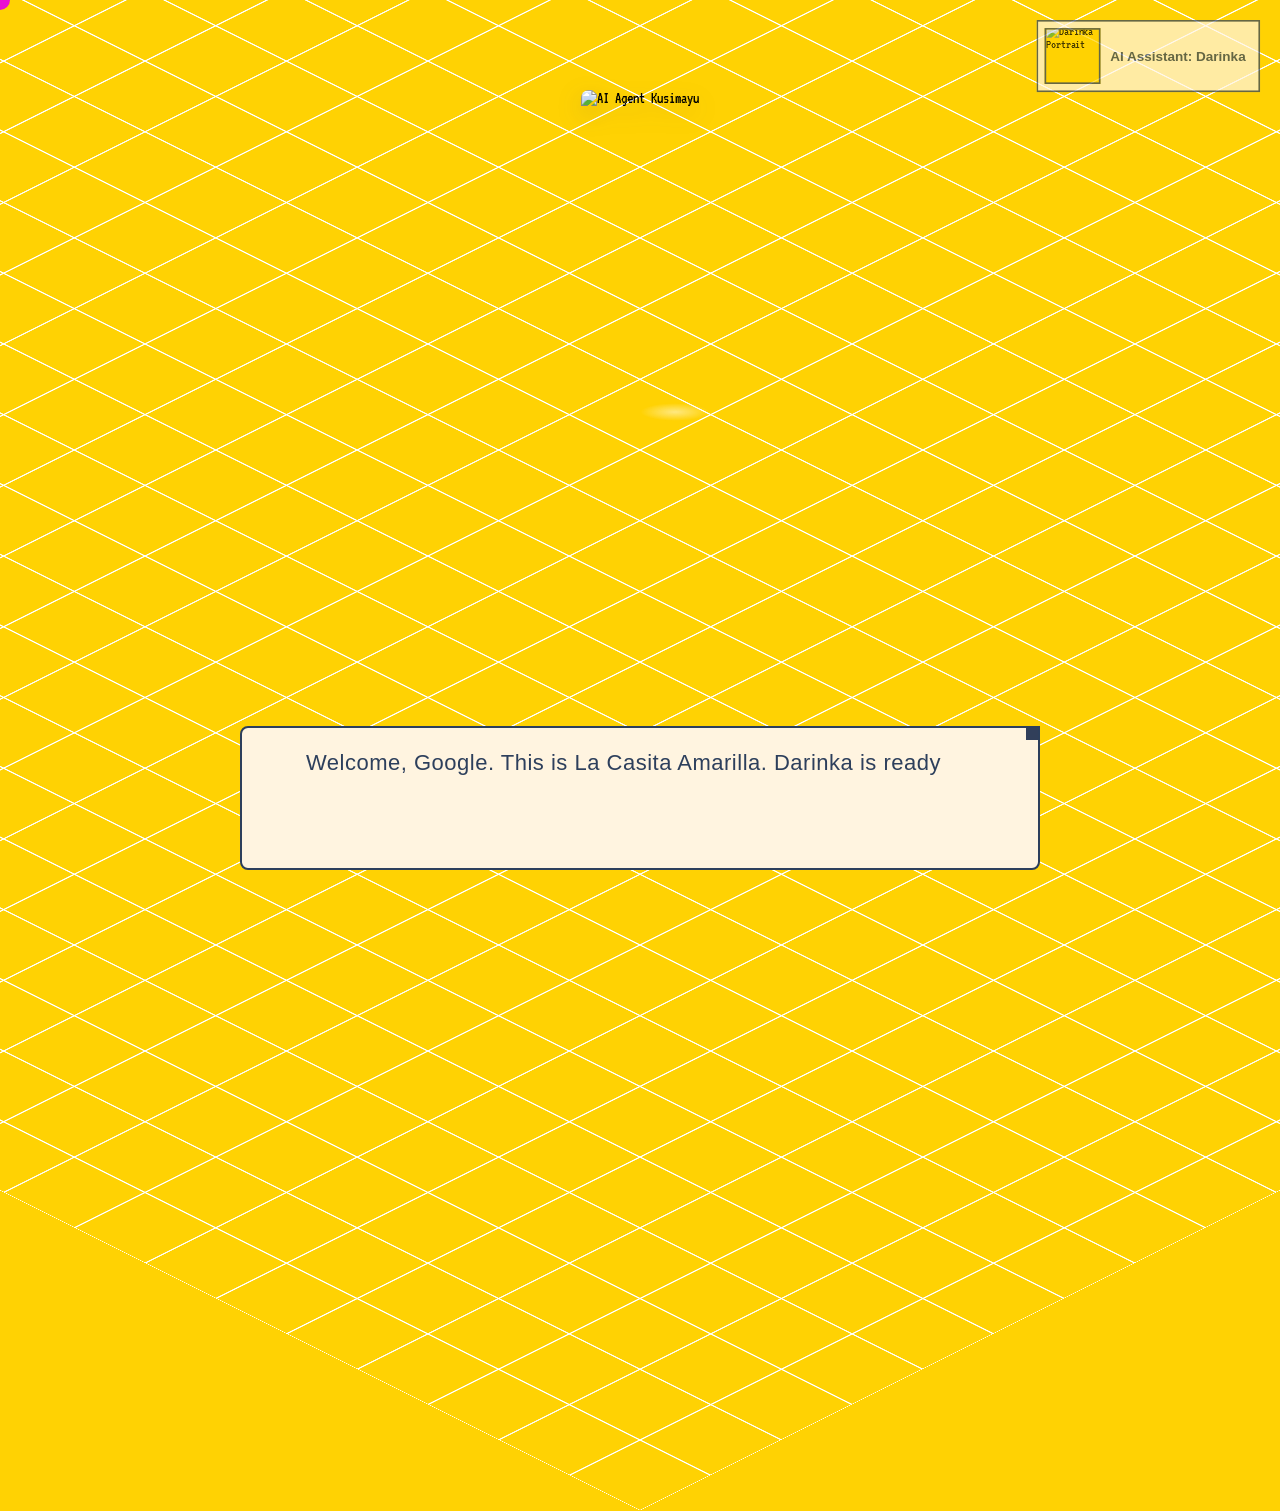
==== index.html @ ec24991c "Rename home.md to index.html" ====
<!DOCTYPE html>
<html lang="en">

<head>
  <meta charset="UTF-8">
  <meta name="viewport" content="width=device-width, initial-scale=1.0">
  <title>La Casita Amarilla - Darinka</title>
  <link href="https://fonts.googleapis.com/css2?family=VT323&display=swap" rel="stylesheet">
  <link rel="stylesheet" href="https://use.typekit.net/nbl7otf.css">
  <style>
    /* Reset and Typography */
    body,
    html {
      margin: 0;
      padding: 0;
      width: 100%;
      height: 100%;
      background-color: #ffd203;
      overflow: hidden;
      font-family: 'VT323', monospace;
      user-select: none;
      cursor: none;
    }

    /* Interactive Habbo Isometric Grid */
    .grid-wrapper {
      position: absolute;
      top: 50%;
      left: 50%;
      width: 3000px;
      height: 3000px;
      transform: translate(-50%, -50%) rotateX(60deg) rotateZ(-45deg);
      display: grid;
      grid-template-columns: repeat(30, 100px);
      grid-template-rows: repeat(30, 100px);
      z-index: 0;
    }

    .tile {
      border: 1px solid #fff;
      box-sizing: border-box;
      transition: background-color 0.1s ease;
    }

    .tile:hover {
      background-color: #ff03f0 !important;
      /* Hot pink hover */
    }

    /* Custom Cursor */
    #custom-cursor {
      position: fixed;
      top: 0;
      left: 0;
      width: 20px;
      height: 20px;
      background-color: #ea0dd3;
      border-radius: 50%;
      pointer-events: none;
      z-index: 9999;
      will-change: transform;
      margin-top: -10px;
      margin-left: -10px;
      /* Centered visually */
    }

    /* Minimap (Top Left) */
    .minimap-container {
      position: absolute;
      top: 20px;
      left: 20px;
      z-index: 10;
    }

    .minimap {
      width: 140px;
      height: 140px;
      background: #fff;
      border: 4px solid #5a6978;
      border-radius: 8px;
      box-shadow: 2px 2px 0 rgba(0, 0, 0, 0.2);
      display: flex;
      justify-content: center;
      align-items: center;
      position: relative;
    }

    .minimap-btn {
      position: absolute;
      bottom: -30px;
      left: 0;
      background: #9ba4ab;
      border: 3px solid #5a6978;
      width: 24px;
      height: 24px;
      border-radius: 4px;
      display: flex;
      justify-content: center;
      align-items: center;
      font-size: 14px;
      font-weight: bold;
      color: #fff;
      text-shadow: 1px 1px 0 #5a6978;
      cursor: pointer;
      box-shadow: inset 0 2px 0 rgba(255, 255, 255, 0.3);
    }



    /* Center Character Element */
    .character {
      position: absolute;
      top: 45%;
      left: 50%;
      transform: translate(-50%, -100%);
      z-index: 5;
      transition: left 0.5s linear, top 0.5s linear;
      width: 120px;
      height: 180px;
      display: flex;
      justify-content: center;
      align-items: flex-end;
      animation: idleBounce 3s ease-in-out infinite;
      pointer-events: none;
      /* Allows user to click grid tiles placed physically behind her */
    }

    @keyframes idleBounce {

      0%,
      100% {
        transform: translate(-50%, -100%);
      }

      50% {
        transform: translate(-50%, -102%);
      }
    }

    /* Grounded Optical Floor Shadow */
    .character::after {
      content: '';
      position: absolute;
      bottom: -16px;
      left: 50%;
      width: 70px;
      height: 18px;
      border-radius: 50%;
      background: radial-gradient(ellipse at center, rgba(255, 255, 255, 0.5) 0%, rgba(255, 255, 255, 0) 70%);
      z-index: -1;
      pointer-events: none;
      animation: shadowAnchor 3s ease-in-out infinite;
    }

    @keyframes shadowAnchor {

      0%,
      100% {
        transform: translateX(-50%) translateY(0) scale(1);
        opacity: 0.8;
      }

      50% {
        transform: translateX(-50%) translateY(3.6px) scale(0.9);
        opacity: 0.4;
      }
    }

    /* Dialogue Box */
    .dialogue-wrapper {
      position: absolute;
      bottom: 30px;
      left: 50%;
      transform: translateX(-50%);
      width: 85%;
      max-width: 800px;
      z-index: 20;
      font-family: 'Kopik', 'Nunito', 'Comic Sans MS', sans-serif;
    }

    .dialogue-box {
      background: #FFF4E0;
      border: 2px solid #2D3F5C;
      border-radius: 8px 0 8px 8px;
      padding: 20px 8%;
      min-height: 100px;
      position: relative;
      cursor: pointer;
    }

    .dialogue-box::after {
      content: '';
      position: absolute;
      top: 0;
      right: 0;
      width: 12px;
      height: 12px;
      background: #313f5a;
      /* Static top-right pixel notch */
    }



    .dialogue-text {
      font-size: 22px;
      color: #2D3F5C;
      line-height: 1.4;
      letter-spacing: 0.5px;
      font-family: 'Kopik', 'Nunito', 'Comic Sans MS', sans-serif;
    }

    .next-indicator {
      position: absolute;
      bottom: 20px;
      right: 25px;
      width: 14px;
      height: 14px;
      border-radius: 50%;
      background: #f8d448;
      animation: bounce 1s infinite;
      display: none;
    }

    @keyframes bounce {

      0%,
      100% {
        transform: translateY(0);
      }

      50% {
        transform: translateY(6px);
      }
    }

    /* Options Menu */
    .options-menu {
      position: absolute;
      bottom: 190px;
      left: 50%;
      transform: translateX(-50%);
      width: max-content;
      max-width: 85%;
      display: none;
      flex-direction: column;
      gap: 12px;
      z-index: 20;
      font-family: 'Kopik', 'Nunito', 'Comic Sans MS', sans-serif;
    }

    .option-btn {
      background: #FFF4E0;
      color: #2D3F5C;
      border: 2px solid #2D3F5C;
      padding: 14px 24px;
      font-family: 'Kopik', 'Nunito', 'Comic Sans MS', sans-serif;
      font-size: 18.4px;
      font-weight: bold;
      border-radius: 0;
      cursor: pointer;
      text-align: center;
      transition: all 0.1s;
      position: relative;
    }

    .option-btn::after {
      content: '';
      position: absolute;
      bottom: 0;
      right: 0;
      width: 12px;
      height: 12px;
      background: #2D3F5C;
      /* Indigo fallback */
    }

    .option-btn:nth-child(1)::after {
      background: #5afba6;
    }

    .option-btn:nth-child(2)::after {
      background: #695afb;
    }

    .option-btn:nth-child(3)::after {
      background: #fbbc5a;
    }

    .option-btn:nth-child(4)::after {
      background: #e284f6;
    }

    .option-btn:nth-child(5)::after {
      background: #5ab9fb;
    }

    .option-btn:hover {
      background: #ffd203;
      color: #fdf5e2;
      transform: translateY(2px);
    }

    .option-btn:active {
      transform: translateY(6px);
    }

    /* User Input Container */
    .input-container {
      display: none;
      flex-direction: column;
      gap: 12px;
      margin-top: 15px;
    }

    .user-input {
      font-family: 'Kopik', 'Nunito', 'Comic Sans MS', sans-serif;
      font-size: 16.5px;
      padding: 12px 16px;
      border: 2px solid #2D3F5C;
      border-radius: 9999px;
      outline: none;
      background: #FFF4E0;
      color: #2D3F5C;
    }

    .user-input:focus {
      border-color: #ea0dd3;
    }

    .submit-btn {
      background: #FFF4E0;
      color: #2D3F5C;
      border: 2px solid #2D3F5C;
      font-weight: bold;
      padding: 10px 24px;
      font-family: 'Kopik', 'Nunito', 'Comic Sans MS', sans-serif;
      font-size: 18.4px;
      border-radius: 9999px;
      cursor: pointer;
      align-self: flex-start;
      transition: all 0.1s;
    }

    .submit-btn:hover:not(:disabled) {
      background: #ffd203;
      color: black;
      transform: translateY(2px);
    }

    .submit-btn:active:not(:disabled) {
      transform: translateY(4px);
    }

    .submit-btn:disabled {
      opacity: 0.5;
      cursor: not-allowed;
      transform: none;
    }

    /* Link Styling */
    a {
      color: #ea0dd3;
      text-decoration: underline;
      font-weight: bold;
    }

    a:hover {
      color: #ff03f0;
    }

    /* Interactive Animations */
    @keyframes slideStagger {
      0% {
        opacity: 0;
        transform: translateY(10px);
      }

      100% {
        opacity: 1;
        transform: translateY(0);
      }
    }

    .stagger-option {
      opacity: 0;
      animation: slideStagger 0.4s forwards ease-out;
    }

    /* Fixed Top-Right Profile Header */
    .profile-badge {
      position: absolute;
      top: 20px;
      right: 20px;
      z-index: 50;
      display: flex;
      align-items: center;
      gap: 12px;
      background: #FFF4E0;
      border: 2px solid #2D3F5C;
      padding: 8px 16px 8px 8px;
      border-radius: 0;
      transform: scale(0.81);
      transform-origin: top right;
      opacity: 0.73;
    }

    .profile-portrait {
      width: 65px;
      height: 65px;
      border-radius: 0;
      border: 2px solid #2D3F5C;
      overflow: hidden;
      background: #ffd203;
      display: flex;
      justify-content: center;
      align-items: flex-start;
    }

    .profile-portrait img {
      width: 115%;
      /* Shrunk the asset bounds natively pulling the entire face vector inwards */
      object-position: top center;
      margin-top: -10%;
      /* Mechanically shifted character geometric 5% downward per user request */
    }

    .profile-label {
      font-family: 'Kopik', 'Nunito', 'Comic Sans MS', sans-serif;
      color: #2D3F5C;
      font-weight: bold;
      font-size: 16.7px;
    }
  </style>
</head>

<body>

  <!-- Top Right AI Header Profile -->
  <div class="profile-badge">
    <div class="profile-portrait">
      <img src="AIBOT_FRONT.png" alt="Darinka Portrait">
    </div>
    <div class="profile-label">AI Assistant: Darinka</div>
  </div>

  <!-- Habbo-Style Isometric Grid -->
  <div class="grid-wrapper" id="grid-wrapper"></div>

  <!-- Custom Pink Cursor -->
  <div id="custom-cursor"></div>



  <!-- Isometric Center Sprite -->
  <div class="character" id="sprite-char" style="width: auto; height: 35vh; max-height: 400px;">
    <!-- Replaced procedural center sprite with custom designated AIBOT.png graphic per user request -->
    <img src="AIBOT.PNG" id="avatar-img" alt="AI Agent Kusimayu"
      style="height: 100%; object-fit: contain; filter: drop-shadow(0px 8px 12px rgba(60, 75, 90, 0.2)); border-radius: 8px;">
  </div>

  <!-- Options View -->
  <div class="options-menu" id="options-menu"></div>

  <!-- Dialogue Box Bottom View -->
  <div class="dialogue-wrapper">
    <div class="dialogue-box" id="dialogue-box">

      <div class="dialogue-text" id="dialogue-text"></div>

      <!-- Interactive Elements -->
      <div class="input-container" id="input-container">
        <input type="text" id="user-input" class="user-input" placeholder="Type your phrase..." autocomplete="off" />
        <button id="user-submit" class="submit-btn" disabled>Ask Darinka</button>
      </div>
      <div class="next-indicator" id="next-indicator"></div>
    </div>
  </div>

  <script>
    // Story Data Definition
    const story = {
      start: {
        text: "Welcome, Google. This is La Casita Amarilla. Darinka is ready for your questions.",
        emotion: "Neutral",
        options: [
          { text: "Teach me a word in Quechua", next: "q1" },
          { text: "Who are you?", next: "w1" },
          { text: "Show me your favorite painting", next: "p1" },
          { text: "Got any secrets?", next: "s1" },
          { text: "Something different", next: "e1" }
        ]
      },

      // Quechua Flow
      q1: { text: "You are a <b>runa</b>! Which means you are a <b>human</b>!… Right?", emotion: "Happy", next: "q2" },
      q2: { text: "Quechua is an Indigenous language from South America. I learned it so I could speak with my great grandparents.", emotion: "Neutral", options: [{ text: "Can I ask you more Quechua questions?", next: "q3" }, { text: "Go Back", next: "start" }] },
      q3: { text: "Not today, sorry. Did you take a look at my Quechua dictionary of colors instead?", emotion: "Sad", next: "q5" },
      q5: { text: "Just kidding! Ask me to translate anything… Don't be too harsh, I'm still Intermediate III.", emotion: "Wink", inputPrompt: true, targetNode: "q_translate_loading", options: [{ text: "Go Back", next: "start" }] },
      q_translate_loading: { text: "Hmm...", emotion: "Neutral" },
      q_translate_result: { text: "", emotion: "Happy", options: [{ text: "Translate another", next: "q5" }, { text: "Go Back", next: "start" }] },
      q6: { text: "Wow, you expect me to know that? Remember, I'm only at Intermediate III.", emotion: "Surprised", options: [{ text: "Go Back", next: "start" }] },

      // Who are you flow
      w1: { text: "Yay! Love this one. I'm a creative who builds. I’m a painter, filmmaker, photographer, design-forward developer and I’m an actress! You might recognize me in Pluribus as Kusimayu… or you might not.", emotion: "Happy", next: "w1_b" },
      w1_b: { text: "Resume: I’m a multidisciplinary artist… and I love pesto spaghetti.", emotion: "Happy", next: "w2" },
      w2: { text: "But really, I don’t know where my passion for the arts came from, it just existed one day, and here I am!", emotion: "Neutral", next: "w3" },
      w3: { text: "Oh, you are still here! Well, I was born in Peru and raised by my adorable grandmother.", emotion: "Excited", next: "w4" },
      w4: { text: "Sorry, I wish you could meet here today. She fell asleep watching her telenovela. Nothing unusual. Come back in a few hours!", emotion: "Sweat", options: [{ text: "Go Back", next: "start" }] },

      // Painting Flow
      p1: { text: "My latest acrylic painting, \"<a href='https://www.darinkart.com/yuraq-inti' target='_blank'>YURAQ INTI</a>,\" is a portrait of Nelycha, a Quechua radio host and dear friend of mine.", emotion: "Neutral", next: "p2" },
      p2: { text: "She also acted in my film, and this painting was actually inspired by a specific moment on set. I'm starting to think it could even work as the movie poster...", emotion: "Happy", next: "p3" },
      p3: { text: "Painting took me about two weeks. So colorful, so fun! Anything with formless shapes and vibrant colors calls me.", emotion: "Happy", next: "p4" },
      p4: { text: "Well, if something makes me happy, I paint it.", emotion: "Happy", options: [{ text: "Go Back", next: "start" }] },

      // Secrets Flow
      s1: { text: "I can’t sleep with pillows. A big no!", emotion: "Surprised", next: "s2" },
      s2: { text: "I learned to oil paint, then realized I was allergic.", emotion: "Sad", next: "s3" },
      s3: { text: "At 8 years old, I made my first work of art: I loved SpongeBob so much that I built him out of... my kitchen sponges and paint. What a time!", emotion: "Happy", next: "s4" },
      s4: { text: "I'm a dancer who dances terribly—but I try!", emotion: "Sweat", options: [{ text: "Go Back", next: "start" }] },

      // Something different Flow
      e1: { text: "Be nice! Ask me.", emotion: "Wink", inputPrompt: true, targetNode: "e2", options: [{ text: "Go Back", next: "start" }] },
      e2: { text: "This goes beyond my knowledge… You would have to schedule an interview with Darinka––the human––to find that out.", emotion: "Neutral", options: [{ text: "Go Back", next: "start" }] }
    };

    // State Variables
    let currentNode = 'start';
    let isTyping = false;
    let typeInterval;
    let tagText = "";

    // DOM Elements
    const dialogueBoxEl = document.getElementById('dialogue-box');
    const dialogueTextEl = document.getElementById('dialogue-text');
    const optionsMenuEl = document.getElementById('options-menu');
    const nextIndicatorEl = document.getElementById('next-indicator');
    const inputContainerEl = document.getElementById('input-container');
    const userInputField = document.getElementById('user-input');
    const userSubmitBtn = document.getElementById('user-submit');

    // Audio Context Setup for VN Bleeps
    const audioCtx = new (window.AudioContext || window.webkitAudioContext)();

    // Generate Isometric Walkable Grid
    const gridWrapper = document.getElementById('grid-wrapper');
    const avatarImg = document.getElementById('avatar-img');
    const totalTiles = 30 * 30; // 900 physical tiles

    // Core engine logic determining 8-way Habbo compass based on screen angle mapped against mathematical projection array
    function getDirectionalImage(dy, dx) {
      let angle = Math.atan2(dy, dx) * 180 / Math.PI;

      if (angle > -22.5 && angle <= 22.5) return 'AIBOT_RIGHTPROFILE.png'; // Straight Right (East)
      if (angle > 22.5 && angle <= 67.5) return 'AIBOT.PNG'; // Down-Right (South-East)
      if (angle > 67.5 && angle <= 112.5) return 'AIBOT_FRONT.png'; // Straight Down (South)
      if (angle > 112.5 && angle <= 157.5) return 'AIBOT_DIAGONALLEFT.png'; // Down-Left (South-West)
      if (angle > 157.5 || angle <= -157.5) return 'AIBOT_LEFTPROFILE.png'; // Straight Left (West)
      if (angle > -157.5 && angle <= -112.5) return 'AIBOT_BACKLEFTDIAGONAL.png'; // Up-Left (North-West)
      if (angle > -112.5 && angle <= -67.5) return 'AIBOT_BACK.png'; // Straight Up (North)
      if (angle > -67.5 && angle <= -22.5) return 'AIBOT_BACKRIGHTDIAGONAL.png'; // Up-Right (North-East)

      return 'AIBOT.PNG'; // Generic Fallback
    }

    for (let i = 0; i < totalTiles; i++) {
      const tile = document.createElement('div');
      tile.className = 'tile';

      // Habbo Movement Logic: Translates clicked tile into screen coordinates and maps character natively
      tile.addEventListener('click', (e) => {
        // Gamify trace - persistent randomized pastel marks
        const pastels = [
          'rgba(255, 179, 186, 0.6)', // Baby Pink
          'rgba(255, 223, 186, 0.6)', // Baby Orange
          'rgba(255, 255, 186, 0.6)', // Baby Yellow
          'rgba(186, 255, 201, 0.6)', // Baby Green
          'rgba(186, 225, 255, 0.6)', // Baby Blue
          'rgba(220, 208, 255, 0.6)'  // Baby Purple
        ];
        tile.style.backgroundColor = pastels[Math.floor(Math.random() * pastels.length)];
        tile.classList.add('visited');

        const charEl = document.getElementById('sprite-char');
        // getBoundingClientRect ensures we bypass 3D transform skewing and extract exact viewport target coordinates
        const rect = tile.getBoundingClientRect();
        const centerX = rect.left + rect.width / 2;
        const centerY = rect.top + rect.height / 2;

        // Character Math Geometry Tracker!
        const charRect = charEl.getBoundingClientRect();
        // Compare new clicked location vector string against standing feet coordinates bounding frame
        const currentX = charRect.left + charRect.width / 2;
        const currentY = charRect.bottom;
        avatarImg.src = getDirectionalImage(centerY - currentY, centerX - currentX);

        // Command the character to smoothly walk
        charEl.style.left = `${centerX}px`;
        charEl.style.top = `${centerY}px`;
      });
      gridWrapper.appendChild(tile);
    }

    // Custom Cursor Hardware Tracking Logic
    const cursor = document.getElementById('custom-cursor');
    document.addEventListener('mousemove', (e) => {
      // GPU-accelerated transform to avoid massive layout thrash lag
      cursor.style.transform = `translate3d(${e.clientX}px, ${e.clientY}px, 0)`;
    });

    function playBlip() {
      if (audioCtx.state === 'suspended') audioCtx.resume();
      const osc = audioCtx.createOscillator();
      const gain = audioCtx.createGain();

      osc.type = 'square';
      osc.frequency.setValueAtTime(450 + Math.random() * 50, audioCtx.currentTime);

      gain.gain.setValueAtTime(0.015, audioCtx.currentTime);
      gain.gain.exponentialRampToValueAtTime(0.001, audioCtx.currentTime + 0.05);

      osc.connect(gain);
      gain.connect(audioCtx.destination);
      osc.start();
      osc.stop(audioCtx.currentTime + 0.05);
    }

    // Engine Flow
    function startNode(nodeId) {
      currentNode = nodeId;
      const node = story[nodeId];

      // Cleanup visual state
      optionsMenuEl.style.display = 'none';
      nextIndicatorEl.style.display = 'none';
      inputContainerEl.style.display = 'none';
      dialogueTextEl.innerHTML = '';

      // Determine Speaker/Tag logic
      let speaker = node.speaker || "Darinka";
      let emotion = node.emotion || "Neutral";

      // Tag string entirely nullified natively masking debug attributes from final bubble render output completely as explicitly explicitly requested.
      tagText = ``;

      isTyping = true;
      typeWriter(node.text.replace(/\[Emotion Tag:.*?\]/g, ''));
    }

    // Custom tag-aware typewriter to avoid breaking HTML <a> tags
    function typeWriter(htmlString) {
      let isTag = false;
      let textBuffer = "";
      let i = 0;

      dialogueTextEl.innerHTML = `${tagText} `;
      clearInterval(typeInterval);

      typeInterval = setInterval(() => {
        if (i >= htmlString.length) {
          clearInterval(typeInterval);
          finishTyping();
          return;
        }

        let char = htmlString.charAt(i);
        textBuffer += char;

        if (char === '<') isTag = true;
        if (char === '>') isTag = false;

        dialogueTextEl.innerHTML = `${tagText} ` + textBuffer;

        // Sound effects logic
        if (!isTag && char !== ' ' && char !== '<' && char !== '>') {
          if (Math.random() > 0.4) playBlip();
        }

        i++;

        // Rapidly process HTML tags to prevent broken rendering
        while (isTag && i < htmlString.length) {
          char = htmlString.charAt(i);
          textBuffer += char;
          if (char === '>') isTag = false;
          i++;
          dialogueTextEl.innerHTML = `${tagText} ` + textBuffer;
        }
      }, 30); // text speed
    }

    function finishTyping() {
      isTyping = false;
      const node = story[currentNode];

      // If node asks for user text input
      if (node.inputPrompt) {
        inputContainerEl.style.display = 'flex';
        userInputField.value = '';
        userSubmitBtn.disabled = true;
        userInputField.focus();
      }

      // Display branch options if available
      if (node.options && node.options.length > 0) {
        let appearanceDelay = (currentNode === 'start') ? 1000 : 0;

        setTimeout(() => {
          optionsMenuEl.innerHTML = '';
          node.options.forEach((opt, idx) => {
            const btn = document.createElement('button');
            btn.className = 'option-btn stagger-option';
            btn.style.animationDelay = `${idx * 0.15}s`;
            btn.innerText = opt.text;
            btn.onclick = (e) => {
              e.stopPropagation();
              startNode(opt.next);
            };
            optionsMenuEl.appendChild(btn);
          });
          optionsMenuEl.style.display = 'flex';
        }, appearanceDelay);
      }
      // Else just standard text advance if there's a next node
      else if (node.next) {
        nextIndicatorEl.style.display = 'block';
      }
    }

    // Input Listeners Let the user interact with the Dialogue Box
    dialogueBoxEl.addEventListener('click', (e) => {
      // Prevent interactions in options menu or input from bubbling here
      if (e.target.tagName.toLowerCase() === 'a' || e.target.tagName.toLowerCase() === 'input') return;

      if (isTyping) {
        // Skip typing
        clearInterval(typeInterval);
        dialogueTextEl.innerHTML = `${tagText} ` + story[currentNode].text;
        finishTyping();
      } else {
        // Advance logic
        const node = story[currentNode];
        if (node.next && !node.options && !node.inputPrompt) {
          startNode(node.next);
        }
      }
    });

    // Input Box Logic for Translation Challenge (Quechua)
    userInputField.addEventListener('click', (e) => e.stopPropagation());

    userInputField.addEventListener('keyup', (e) => {
      if (userInputField.value.trim().length > 0) {
        userSubmitBtn.disabled = false;
        // Native Enter submission
        if (e.key === 'Enter') userSubmitBtn.click();
      } else {
        userSubmitBtn.disabled = true;
      }
    });

    userSubmitBtn.addEventListener('click', (e) => {
      e.stopPropagation();
      const inputText = userInputField.value.trim();
      if (inputText !== '') {
        const node = story[currentNode];

        if (currentNode === 'q5') {
          startNode('q_translate_loading'); // Transition into native 'thinking' state
          userInputField.value = '';

          // Proxy connection directly into Darinka's physical LLM backend!
          fetch('http://localhost:3000/api/translate', {
            method: 'POST',
            headers: { 'Content-Type': 'application/json' },
            body: JSON.stringify({ phrase: inputText })
          })
            .then(res => res.json())
            .then(data => {
              story['q_translate_result'].text = data.translation;
              // Inherently enforce emotional feedback maps on explicit failures
              if (data.translation.includes("expect me to know that")) {
                story['q_translate_result'].emotion = "Surprised";
              } else {
                story['q_translate_result'].emotion = "Happy";
              }
              startNode('q_translate_result'); // Flush LLM directly into Native TypeWriter Module dynamically
            })
            .catch(err => {
              console.error("Translation Brain offline:", err);
              story['q_translate_result'].text = "Wow, you expect me to know that? Remember, I'm only at Intermediate III.";
              story['q_translate_result'].emotion = "Surprised";
              startNode('q_translate_result');
            });
          return;
        }

        const nextNode = node.targetNode || 'start';
        startNode(nextNode);
        userInputField.value = '';
      }
    });

    // Initialize Game
    // Small delay to allow audio context engagement rules if the user already clicked
    window.addEventListener('load', () => {
      document.body.addEventListener('click', () => {
        if (audioCtx.state === 'suspended') audioCtx.resume();
      }, { once: true });
      startNode('start');
    });

  </script>
</body>

</html>
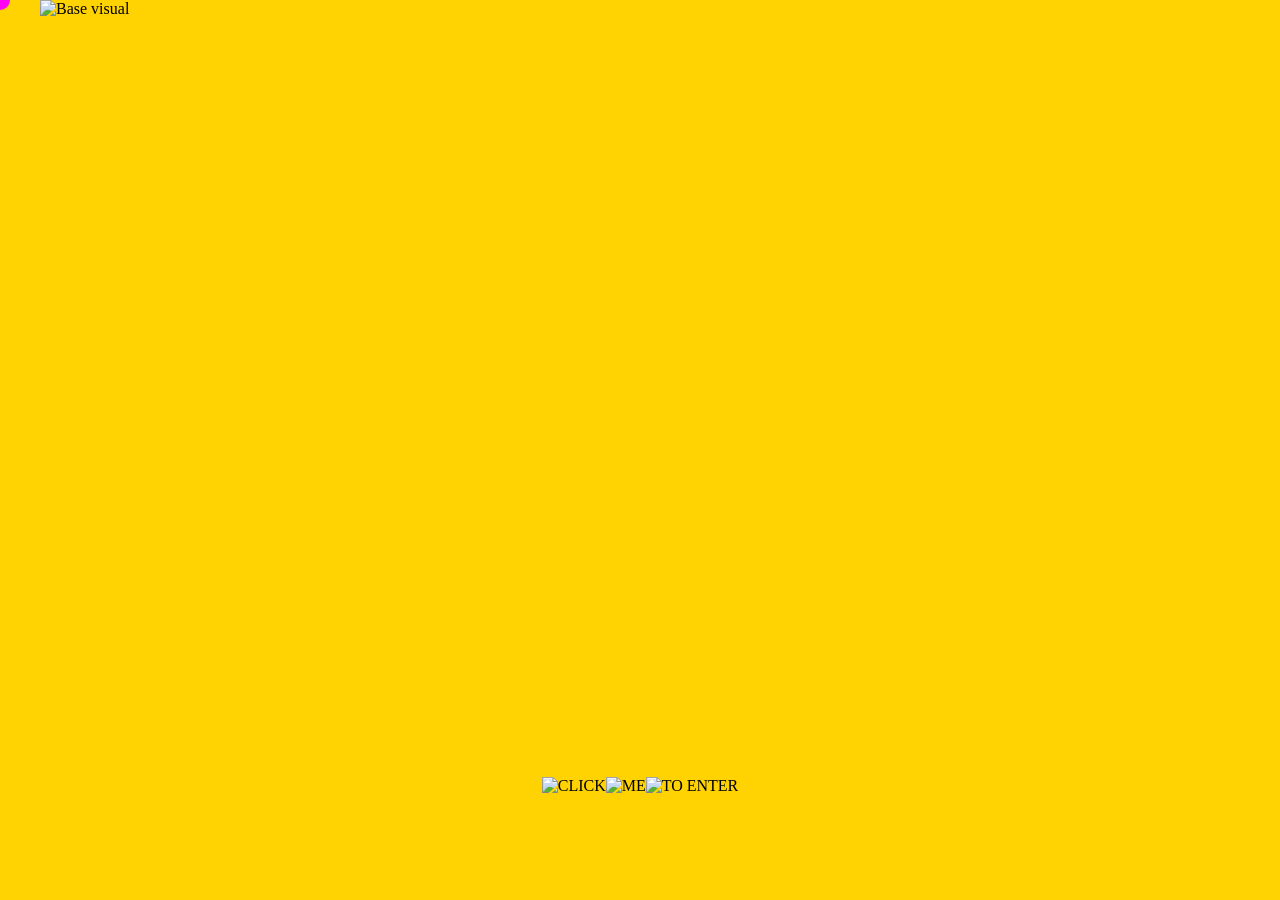
==== commit 73e3edb5: "Rename intro.html to index.html" ====
--- a/index.html
+++ b/index.html
@@ -1,816 +1,289 @@
 <!DOCTYPE html>
 <html lang="en">
-
 <head>
-  <meta charset="UTF-8">
-  <meta name="viewport" content="width=device-width, initial-scale=1.0">
-  <title>La Casita Amarilla - Darinka</title>
-  <link href="https://fonts.googleapis.com/css2?family=VT323&display=swap" rel="stylesheet">
-  <link rel="stylesheet" href="https://use.typekit.net/nbl7otf.css">
-  <style>
-    /* Reset and Typography */
-    body,
-    html {
-      margin: 0;
-      padding: 0;
-      width: 100%;
-      height: 100%;
-      background-color: #ffd203;
-      overflow: hidden;
-      font-family: 'VT323', monospace;
-      user-select: none;
-      cursor: none;
-    }
-
-    /* Interactive Habbo Isometric Grid */
-    .grid-wrapper {
-      position: absolute;
-      top: 50%;
-      left: 50%;
-      width: 3000px;
-      height: 3000px;
-      transform: translate(-50%, -50%) rotateX(60deg) rotateZ(-45deg);
-      display: grid;
-      grid-template-columns: repeat(30, 100px);
-      grid-template-rows: repeat(30, 100px);
-      z-index: 0;
-    }
-
-    .tile {
-      border: 1px solid #fff;
-      box-sizing: border-box;
-      transition: background-color 0.1s ease;
-    }
-
-    .tile:hover {
-      background-color: #ff03f0 !important;
-      /* Hot pink hover */
-    }
-
-    /* Custom Cursor */
-    #custom-cursor {
-      position: fixed;
-      top: 0;
-      left: 0;
-      width: 20px;
-      height: 20px;
-      background-color: #ea0dd3;
-      border-radius: 50%;
-      pointer-events: none;
-      z-index: 9999;
-      will-change: transform;
-      margin-top: -10px;
-      margin-left: -10px;
-      /* Centered visually */
-    }
-
-    /* Minimap (Top Left) */
-    .minimap-container {
-      position: absolute;
-      top: 20px;
-      left: 20px;
-      z-index: 10;
-    }
-
-    .minimap {
-      width: 140px;
-      height: 140px;
-      background: #fff;
-      border: 4px solid #5a6978;
-      border-radius: 8px;
-      box-shadow: 2px 2px 0 rgba(0, 0, 0, 0.2);
-      display: flex;
-      justify-content: center;
-      align-items: center;
-      position: relative;
-    }
-
-    .minimap-btn {
-      position: absolute;
-      bottom: -30px;
-      left: 0;
-      background: #9ba4ab;
-      border: 3px solid #5a6978;
-      width: 24px;
-      height: 24px;
-      border-radius: 4px;
-      display: flex;
-      justify-content: center;
-      align-items: center;
-      font-size: 14px;
-      font-weight: bold;
-      color: #fff;
-      text-shadow: 1px 1px 0 #5a6978;
-      cursor: pointer;
-      box-shadow: inset 0 2px 0 rgba(255, 255, 255, 0.3);
-    }
-
-
-
-    /* Center Character Element */
-    .character {
-      position: absolute;
-      top: 45%;
-      left: 50%;
-      transform: translate(-50%, -100%);
-      z-index: 5;
-      transition: left 0.5s linear, top 0.5s linear;
-      width: 120px;
-      height: 180px;
-      display: flex;
-      justify-content: center;
-      align-items: flex-end;
-      animation: idleBounce 3s ease-in-out infinite;
-      pointer-events: none;
-      /* Allows user to click grid tiles placed physically behind her */
-    }
-
-    @keyframes idleBounce {
-
-      0%,
-      100% {
-        transform: translate(-50%, -100%);
-      }
-
-      50% {
-        transform: translate(-50%, -102%);
-      }
-    }
-
-    /* Grounded Optical Floor Shadow */
-    .character::after {
-      content: '';
-      position: absolute;
-      bottom: -16px;
-      left: 50%;
-      width: 70px;
-      height: 18px;
-      border-radius: 50%;
-      background: radial-gradient(ellipse at center, rgba(255, 255, 255, 0.5) 0%, rgba(255, 255, 255, 0) 70%);
-      z-index: -1;
-      pointer-events: none;
-      animation: shadowAnchor 3s ease-in-out infinite;
-    }
-
-    @keyframes shadowAnchor {
-
-      0%,
-      100% {
-        transform: translateX(-50%) translateY(0) scale(1);
-        opacity: 0.8;
-      }
-
-      50% {
-        transform: translateX(-50%) translateY(3.6px) scale(0.9);
-        opacity: 0.4;
-      }
-    }
-
-    /* Dialogue Box */
-    .dialogue-wrapper {
-      position: absolute;
-      bottom: 30px;
-      left: 50%;
-      transform: translateX(-50%);
-      width: 85%;
-      max-width: 800px;
-      z-index: 20;
-      font-family: 'Kopik', 'Nunito', 'Comic Sans MS', sans-serif;
-    }
-
-    .dialogue-box {
-      background: #FFF4E0;
-      border: 2px solid #2D3F5C;
-      border-radius: 8px 0 8px 8px;
-      padding: 20px 8%;
-      min-height: 100px;
-      position: relative;
-      cursor: pointer;
-    }
-
-    .dialogue-box::after {
-      content: '';
-      position: absolute;
-      top: 0;
-      right: 0;
-      width: 12px;
-      height: 12px;
-      background: #313f5a;
-      /* Static top-right pixel notch */
-    }
-
-
-
-    .dialogue-text {
-      font-size: 22px;
-      color: #2D3F5C;
-      line-height: 1.4;
-      letter-spacing: 0.5px;
-      font-family: 'Kopik', 'Nunito', 'Comic Sans MS', sans-serif;
-    }
-
-    .next-indicator {
-      position: absolute;
-      bottom: 20px;
-      right: 25px;
-      width: 14px;
-      height: 14px;
-      border-radius: 50%;
-      background: #f8d448;
-      animation: bounce 1s infinite;
-      display: none;
-    }
-
-    @keyframes bounce {
-
-      0%,
-      100% {
-        transform: translateY(0);
-      }
-
-      50% {
-        transform: translateY(6px);
-      }
-    }
-
-    /* Options Menu */
-    .options-menu {
-      position: absolute;
-      bottom: 190px;
-      left: 50%;
-      transform: translateX(-50%);
-      width: max-content;
-      max-width: 85%;
-      display: none;
-      flex-direction: column;
-      gap: 12px;
-      z-index: 20;
-      font-family: 'Kopik', 'Nunito', 'Comic Sans MS', sans-serif;
-    }
-
-    .option-btn {
-      background: #FFF4E0;
-      color: #2D3F5C;
-      border: 2px solid #2D3F5C;
-      padding: 14px 24px;
-      font-family: 'Kopik', 'Nunito', 'Comic Sans MS', sans-serif;
-      font-size: 18.4px;
-      font-weight: bold;
-      border-radius: 0;
-      cursor: pointer;
-      text-align: center;
-      transition: all 0.1s;
-      position: relative;
-    }
-
-    .option-btn::after {
-      content: '';
-      position: absolute;
-      bottom: 0;
-      right: 0;
-      width: 12px;
-      height: 12px;
-      background: #2D3F5C;
-      /* Indigo fallback */
-    }
-
-    .option-btn:nth-child(1)::after {
-      background: #5afba6;
-    }
-
-    .option-btn:nth-child(2)::after {
-      background: #695afb;
-    }
-
-    .option-btn:nth-child(3)::after {
-      background: #fbbc5a;
-    }
-
-    .option-btn:nth-child(4)::after {
-      background: #e284f6;
-    }
-
-    .option-btn:nth-child(5)::after {
-      background: #5ab9fb;
-    }
-
-    .option-btn:hover {
-      background: #ffd203;
-      color: #fdf5e2;
-      transform: translateY(2px);
-    }
-
-    .option-btn:active {
-      transform: translateY(6px);
-    }
-
-    /* User Input Container */
-    .input-container {
-      display: none;
-      flex-direction: column;
-      gap: 12px;
-      margin-top: 15px;
-    }
-
-    .user-input {
-      font-family: 'Kopik', 'Nunito', 'Comic Sans MS', sans-serif;
-      font-size: 16.5px;
-      padding: 12px 16px;
-      border: 2px solid #2D3F5C;
-      border-radius: 9999px;
-      outline: none;
-      background: #FFF4E0;
-      color: #2D3F5C;
-    }
-
-    .user-input:focus {
-      border-color: #ea0dd3;
-    }
-
-    .submit-btn {
-      background: #FFF4E0;
-      color: #2D3F5C;
-      border: 2px solid #2D3F5C;
-      font-weight: bold;
-      padding: 10px 24px;
-      font-family: 'Kopik', 'Nunito', 'Comic Sans MS', sans-serif;
-      font-size: 18.4px;
-      border-radius: 9999px;
-      cursor: pointer;
-      align-self: flex-start;
-      transition: all 0.1s;
-    }
-
-    .submit-btn:hover:not(:disabled) {
-      background: #ffd203;
-      color: black;
-      transform: translateY(2px);
-    }
-
-    .submit-btn:active:not(:disabled) {
-      transform: translateY(4px);
-    }
-
-    .submit-btn:disabled {
-      opacity: 0.5;
-      cursor: not-allowed;
-      transform: none;
-    }
-
-    /* Link Styling */
-    a {
-      color: #ea0dd3;
-      text-decoration: underline;
-      font-weight: bold;
-    }
-
-    a:hover {
-      color: #ff03f0;
-    }
-
-    /* Interactive Animations */
-    @keyframes slideStagger {
-      0% {
-        opacity: 0;
-        transform: translateY(10px);
-      }
-
-      100% {
-        opacity: 1;
-        transform: translateY(0);
-      }
-    }
-
-    .stagger-option {
-      opacity: 0;
-      animation: slideStagger 0.4s forwards ease-out;
-    }
-
-    /* Fixed Top-Right Profile Header */
-    .profile-badge {
-      position: absolute;
-      top: 20px;
-      right: 20px;
-      z-index: 50;
-      display: flex;
-      align-items: center;
-      gap: 12px;
-      background: #FFF4E0;
-      border: 2px solid #2D3F5C;
-      padding: 8px 16px 8px 8px;
-      border-radius: 0;
-      transform: scale(0.81);
-      transform-origin: top right;
-      opacity: 0.73;
-    }
-
-    .profile-portrait {
-      width: 65px;
-      height: 65px;
-      border-radius: 0;
-      border: 2px solid #2D3F5C;
-      overflow: hidden;
-      background: #ffd203;
-      display: flex;
-      justify-content: center;
-      align-items: flex-start;
-    }
-
-    .profile-portrait img {
-      width: 115%;
-      /* Shrunk the asset bounds natively pulling the entire face vector inwards */
-      object-position: top center;
-      margin-top: -10%;
-      /* Mechanically shifted character geometric 5% downward per user request */
-    }
-
-    .profile-label {
-      font-family: 'Kopik', 'Nunito', 'Comic Sans MS', sans-serif;
-      color: #2D3F5C;
-      font-weight: bold;
-      font-size: 16.7px;
-    }
-  </style>
+<meta charset="UTF-8">
+<meta name="viewport" content="width=device-width, initial-scale=1.0">
+<title>La Casita Amarilla - Gateway</title>
+<style>
+  /* 
+    1. Background Layout
+    Ensure background fully covers the absolute entire screen/viewport without borders. 
+  */
+  body, html {
+    margin: 0; padding: 0;
+    width: 100vw; height: 100vh;
+    min-height: 100vh;
+    background-color: #ffd202; /* Exact vibrant yellow to match the Base_WithBlue theme */
+    display: flex; justify-content: center; align-items: center;
+    overflow: hidden;
+    cursor: none; /* 3. Hide default system mouse cursor */
+  }
+
+  /* 
+    3. Custom Pink Cursor
+    Tracks mouse. Pointer-events: none ensures it doesn't block interactions.
+  */
+  #custom-cursor {
+    position: fixed;
+    top: 0; left: 0;
+    width: 20px; height: 20px;
+    background-color: #ff02f6;
+    border-radius: 50%;
+    pointer-events: none;
+    z-index: 99999;
+    /* Move layout out of the main thread and into the GPU */
+    will-change: transform;
+    transform: translate(-50%, -50%); 
+  }
+
+  /* Maintaining perfect 4:3 composition frame mathematically bounded to window limits */
+  .aspect-container {
+    position: relative;
+    aspect-ratio: 4 / 3;
+    width: 100%;
+    max-width: 100vw;
+    max-height: 100vh;
+    cursor: none;
+  }
+  
+  @media (min-aspect-ratio: 4/3) {
+    .aspect-container { width: auto; height: 100vh; }
+  }
+  @media (max-aspect-ratio: 4/3) {
+    .aspect-container { width: 100vw; height: auto; }
+  }
+
+  /* Layers: Ensure pixel perfect alignment across all images */
+  .layer {
+    position: absolute;
+    top: 0; left: 0;
+    width: 100%; height: 100%;
+    object-fit: contain;
+    user-select: none;
+    -webkit-user-drag: none;
+  }
+
+  /* 
+    Obscure burned-in text. 
+    By clipping the base image at 85% Y-axis, it hides any original text from the provided image.
+  */
+  .base-image {
+    clip-path: polygon(0 0, 100% 0, 100% 86%, 0 86%);
+  }
+
+  /* INVISIBLE HITBOXES
+     These pure positioning boxes replace all previous visual clip-mask overlays.
+     They strictly capture hover events geometrically to toggle unclipped overlay opacity.
+  */
+  .hitbox {
+    position: absolute;
+    cursor: none;
+    z-index: 20;
+    border-radius: 50%; /* Trims the invisible square corners so they don't overlap nearby faces */
+  }
+  
+  .unclipped-overlay {
+    pointer-events: none;
+    opacity: 0;
+    transition: opacity 0.05s linear;
+    will-change: opacity;
+  }
+
+  /* 
+    2. Text Animation 
+    Slide up strictly 1 second after page loads.
+  */
+  #text-container {
+    position: absolute;
+    bottom: 2vh; left: 0;
+    width: 100vw;
+    height: 15vh; /* Covers the bottom securely */
+    display: flex;
+    justify-content: center;
+    align-items: center;
+    overflow: hidden; /* Hide text before slide up */
+    z-index: 50;
+    pointer-events: none; /* so text doesn't steal hover/clicks */
+  }
+
+  #enter-text {
+    display: flex;
+    justify-content: center;
+    align-items: center;
+    height: 80%;
+    max-width: 90%;
+    
+    transform: translateY(150px);
+    opacity: 0;
+    
+    /* Triggers exactly 1 sec after loaded */
+    animation: slideUpLock 0.5s cubic-bezier(0.25, 0.46, 0.45, 0.94) 1s forwards;
+  }
+
+  .text-slice {
+    height: 70%; /* Scaled down a total of 30% from its original size */
+    object-fit: contain;
+  }
+  
+  #me-text {
+    pointer-events: auto; /* Safely activates hit testing natively for just this slice */
+    cursor: none;
+  }
+
+  @keyframes slideUpLock {
+    0% { transform: translateY(150px); opacity: 0; }
+    100% { transform: translateY(0px); opacity: 1; }
+  }
+
+  /* Minimalistic horizontal swaying effect */
+  @keyframes shakeEffect {
+    0%, 100% { transform: translateX(0); }
+    25% { transform: translateX(-3px); }
+    75% { transform: translateX(3px); }
+  }
+
+  .shake-active {
+    animation: shakeEffect 0.3s ease-in-out infinite !important;
+  }
+
+</style>
 </head>
-
 <body>
 
-  <!-- Top Right AI Header Profile -->
-  <div class="profile-badge">
-    <div class="profile-portrait">
-      <img src="AIBOT_FRONT.png" alt="Darinka Portrait">
-    </div>
-    <div class="profile-label">AI Assistant: Darinka</div>
-  </div>
-
-  <!-- Habbo-Style Isometric Grid -->
-  <div class="grid-wrapper" id="grid-wrapper"></div>
-
-  <!-- Custom Pink Cursor -->
+  <!-- Custom Pink Cursor Element -->
   <div id="custom-cursor"></div>
 
-
-
-  <!-- Isometric Center Sprite -->
-  <div class="character" id="sprite-char" style="width: auto; height: 35vh; max-height: 400px;">
-    <!-- Replaced procedural center sprite with custom designated AIBOT.png graphic per user request -->
-    <img src="AIBOT.PNG" id="avatar-img" alt="AI Agent Kusimayu"
-      style="height: 100%; object-fit: contain; filter: drop-shadow(0px 8px 12px rgba(60, 75, 90, 0.2)); border-radius: 8px;">
-  </div>
-
-  <!-- Options View -->
-  <div class="options-menu" id="options-menu"></div>
-
-  <!-- Dialogue Box Bottom View -->
-  <div class="dialogue-wrapper">
-    <div class="dialogue-box" id="dialogue-box">
-
-      <div class="dialogue-text" id="dialogue-text"></div>
-
-      <!-- Interactive Elements -->
-      <div class="input-container" id="input-container">
-        <input type="text" id="user-input" class="user-input" placeholder="Type your phrase..." autocomplete="off" />
-        <button id="user-submit" class="submit-btn" disabled>Ask Darinka</button>
-      </div>
-      <div class="next-indicator" id="next-indicator"></div>
+  <!-- Animated Text Component -->
+  <div id="text-container">
+    <div id="enter-text">
+      <img src="Click.png" class="text-slice" alt="CLICK ">
+      <img src="ME.png" id="me-text" class="text-slice" alt="ME">
+      <img src="To Enter.png" class="text-slice" alt=" TO ENTER">
     </div>
   </div>
 
+  <div class="aspect-container">
+    <!-- BASE LAYER: Neutral blue faces maintained permanently in the DOM -->
+    <img src="Base_WithBlue.png" class="layer base-image" id="primary-base-img" alt="Base visual">
+
+    <!-- FAST PRE-LOADED OVERLAYS: Totally unclipped images driven purely by opacity toggles -->
+    <!-- This forcefully caches the large images in RAM to completely eradicate the mouse decode lag -->
+    <img src="Top.png" id="img-top" class="layer unclipped-overlay" alt="Top Overlay">
+    <img src="Top_Right.png" id="img-tr" class="layer unclipped-overlay" alt="TR Overlay">
+    <img src="Bottom_Right.png" id="img-br" class="layer unclipped-overlay" alt="BR Overlay">
+    <img src="Bottom.png" id="img-bot" class="layer unclipped-overlay" alt="Bot Overlay">
+    <img src="Bottom_Left.png" id="img-bl" class="layer unclipped-overlay" alt="BL Overlay">
+    <img src="Top_Left.png" id="img-tl" class="layer unclipped-overlay" alt="TL Overlay">
+    <img src="Base_WithSmile.png" id="img-center" class="layer unclipped-overlay" alt="Center Overlay">
+
+    <!-- INVISIBLE INTERACTION HITBOXES -->
+    <!-- Expanded by 4% to ensure zones like Top_Right are consistently caught by the cursor -->
+    <div class="hitbox" id="hit-top" style="top: 6%; left: 40%; width: 20%; height: 22%;"></div>
+    <div class="hitbox" id="hit-tr"  style="top: 15%; left: 58%; width: 28%; height: 30%; z-index: 40;"></div>
+    <div class="hitbox" id="hit-br"  style="top: 47%; left: 53%; width: 20%; height: 22%;"></div>
+    <div class="hitbox" id="hit-bot" style="top: 62%; left: 40%; width: 20%; height: 22%;"></div>
+    <div class="hitbox" id="hit-bl"  style="top: 47%; left: 27%; width: 20%; height: 22%;"></div>
+    <div class="hitbox" id="hit-tl"  style="top: 21%; left: 25%; width: 20%; height: 22%;"></div>
+
+    <!-- CENTER CLICKBOX ROUTING -->
+    <a href="index.html" class="hitbox" id="center-trigger" style="top: 35%; left: 40%; width: 20%; height: 22%;"></a>
+  </div>
+
   <script>
-    // Story Data Definition
-    const story = {
-      start: {
-        text: "Welcome, Google. This is La Casita Amarilla. Darinka is ready for your questions.",
-        emotion: "Neutral",
-        options: [
-          { text: "Teach me a word in Quechua", next: "q1" },
-          { text: "Who are you?", next: "w1" },
-          { text: "Show me your favorite painting", next: "p1" },
-          { text: "Got any secrets?", next: "s1" },
-          { text: "Something different", next: "e1" }
-        ]
-      },
-
-      // Quechua Flow
-      q1: { text: "You are a <b>runa</b>! Which means you are a <b>human</b>!… Right?", emotion: "Happy", next: "q2" },
-      q2: { text: "Quechua is an Indigenous language from South America. I learned it so I could speak with my great grandparents.", emotion: "Neutral", options: [{ text: "Can I ask you more Quechua questions?", next: "q3" }, { text: "Go Back", next: "start" }] },
-      q3: { text: "Not today, sorry. Did you take a look at my Quechua dictionary of colors instead?", emotion: "Sad", next: "q5" },
-      q5: { text: "Just kidding! Ask me to translate anything… Don't be too harsh, I'm still Intermediate III.", emotion: "Wink", inputPrompt: true, targetNode: "q_translate_loading", options: [{ text: "Go Back", next: "start" }] },
-      q_translate_loading: { text: "Hmm...", emotion: "Neutral" },
-      q_translate_result: { text: "", emotion: "Happy", options: [{ text: "Translate another", next: "q5" }, { text: "Go Back", next: "start" }] },
-      q6: { text: "Wow, you expect me to know that? Remember, I'm only at Intermediate III.", emotion: "Surprised", options: [{ text: "Go Back", next: "start" }] },
-
-      // Who are you flow
-      w1: { text: "Yay! Love this one. I'm a creative who builds. I’m a painter, filmmaker, photographer, design-forward developer and I’m an actress! You might recognize me in Pluribus as Kusimayu… or you might not.", emotion: "Happy", next: "w1_b" },
-      w1_b: { text: "Resume: I’m a multidisciplinary artist… and I love pesto spaghetti.", emotion: "Happy", next: "w2" },
-      w2: { text: "But really, I don’t know where my passion for the arts came from, it just existed one day, and here I am!", emotion: "Neutral", next: "w3" },
-      w3: { text: "Oh, you are still here! Well, I was born in Peru and raised by my adorable grandmother.", emotion: "Excited", next: "w4" },
-      w4: { text: "Sorry, I wish you could meet here today. She fell asleep watching her telenovela. Nothing unusual. Come back in a few hours!", emotion: "Sweat", options: [{ text: "Go Back", next: "start" }] },
-
-      // Painting Flow
-      p1: { text: "My latest acrylic painting, \"<a href='https://www.darinkart.com/yuraq-inti' target='_blank'>YURAQ INTI</a>,\" is a portrait of Nelycha, a Quechua radio host and dear friend of mine.", emotion: "Neutral", next: "p2" },
-      p2: { text: "She also acted in my film, and this painting was actually inspired by a specific moment on set. I'm starting to think it could even work as the movie poster...", emotion: "Happy", next: "p3" },
-      p3: { text: "Painting took me about two weeks. So colorful, so fun! Anything with formless shapes and vibrant colors calls me.", emotion: "Happy", next: "p4" },
-      p4: { text: "Well, if something makes me happy, I paint it.", emotion: "Happy", options: [{ text: "Go Back", next: "start" }] },
-
-      // Secrets Flow
-      s1: { text: "I can’t sleep with pillows. A big no!", emotion: "Surprised", next: "s2" },
-      s2: { text: "I learned to oil paint, then realized I was allergic.", emotion: "Sad", next: "s3" },
-      s3: { text: "At 8 years old, I made my first work of art: I loved SpongeBob so much that I built him out of... my kitchen sponges and paint. What a time!", emotion: "Happy", next: "s4" },
-      s4: { text: "I'm a dancer who dances terribly—but I try!", emotion: "Sweat", options: [{ text: "Go Back", next: "start" }] },
-
-      // Something different Flow
-      e1: { text: "Be nice! Ask me.", emotion: "Wink", inputPrompt: true, targetNode: "e2", options: [{ text: "Go Back", next: "start" }] },
-      e2: { text: "This goes beyond my knowledge… You would have to schedule an interview with Darinka––the human––to find that out.", emotion: "Neutral", options: [{ text: "Go Back", next: "start" }] }
-    };
-
-    // State Variables
-    let currentNode = 'start';
-    let isTyping = false;
-    let typeInterval;
-    let tagText = "";
-
-    // DOM Elements
-    const dialogueBoxEl = document.getElementById('dialogue-box');
-    const dialogueTextEl = document.getElementById('dialogue-text');
-    const optionsMenuEl = document.getElementById('options-menu');
-    const nextIndicatorEl = document.getElementById('next-indicator');
-    const inputContainerEl = document.getElementById('input-container');
-    const userInputField = document.getElementById('user-input');
-    const userSubmitBtn = document.getElementById('user-submit');
-
-    // Audio Context Setup for VN Bleeps
-    const audioCtx = new (window.AudioContext || window.webkitAudioContext)();
-
-    // Generate Isometric Walkable Grid
-    const gridWrapper = document.getElementById('grid-wrapper');
-    const avatarImg = document.getElementById('avatar-img');
-    const totalTiles = 30 * 30; // 900 physical tiles
-
-    // Core engine logic determining 8-way Habbo compass based on screen angle mapped against mathematical projection array
-    function getDirectionalImage(dy, dx) {
-      let angle = Math.atan2(dy, dx) * 180 / Math.PI;
-
-      if (angle > -22.5 && angle <= 22.5) return 'AIBOT_RIGHTPROFILE.png'; // Straight Right (East)
-      if (angle > 22.5 && angle <= 67.5) return 'AIBOT.PNG'; // Down-Right (South-East)
-      if (angle > 67.5 && angle <= 112.5) return 'AIBOT_FRONT.png'; // Straight Down (South)
-      if (angle > 112.5 && angle <= 157.5) return 'AIBOT_DIAGONALLEFT.png'; // Down-Left (South-West)
-      if (angle > 157.5 || angle <= -157.5) return 'AIBOT_LEFTPROFILE.png'; // Straight Left (West)
-      if (angle > -157.5 && angle <= -112.5) return 'AIBOT_BACKLEFTDIAGONAL.png'; // Up-Left (North-West)
-      if (angle > -112.5 && angle <= -67.5) return 'AIBOT_BACK.png'; // Straight Up (North)
-      if (angle > -67.5 && angle <= -22.5) return 'AIBOT_BACKRIGHTDIAGONAL.png'; // Up-Right (North-East)
-
-      return 'AIBOT.PNG'; // Generic Fallback
-    }
-
-    for (let i = 0; i < totalTiles; i++) {
-      const tile = document.createElement('div');
-      tile.className = 'tile';
-
-      // Habbo Movement Logic: Translates clicked tile into screen coordinates and maps character natively
-      tile.addEventListener('click', (e) => {
-        // Gamify trace - persistent randomized pastel marks
-        const pastels = [
-          'rgba(255, 179, 186, 0.6)', // Baby Pink
-          'rgba(255, 223, 186, 0.6)', // Baby Orange
-          'rgba(255, 255, 186, 0.6)', // Baby Yellow
-          'rgba(186, 255, 201, 0.6)', // Baby Green
-          'rgba(186, 225, 255, 0.6)', // Baby Blue
-          'rgba(220, 208, 255, 0.6)'  // Baby Purple
-        ];
-        tile.style.backgroundColor = pastels[Math.floor(Math.random() * pastels.length)];
-        tile.classList.add('visited');
-
-        const charEl = document.getElementById('sprite-char');
-        // getBoundingClientRect ensures we bypass 3D transform skewing and extract exact viewport target coordinates
-        const rect = tile.getBoundingClientRect();
-        const centerX = rect.left + rect.width / 2;
-        const centerY = rect.top + rect.height / 2;
-
-        // Character Math Geometry Tracker!
-        const charRect = charEl.getBoundingClientRect();
-        // Compare new clicked location vector string against standing feet coordinates bounding frame
-        const currentX = charRect.left + charRect.width / 2;
-        const currentY = charRect.bottom;
-        avatarImg.src = getDirectionalImage(centerY - currentY, centerX - currentX);
-
-        // Command the character to smoothly walk
-        charEl.style.left = `${centerX}px`;
-        charEl.style.top = `${centerY}px`;
-      });
-      gridWrapper.appendChild(tile);
-    }
-
-    // Custom Cursor Hardware Tracking Logic
+    /* -------------------------------------------
+       1. Custom Pink Cursor Logic
+    ------------------------------------------- */
     const cursor = document.getElementById('custom-cursor');
     document.addEventListener('mousemove', (e) => {
-      // GPU-accelerated transform to avoid massive layout thrash lag
-      cursor.style.transform = `translate3d(${e.clientX}px, ${e.clientY}px, 0)`;
-    });
-
-    function playBlip() {
-      if (audioCtx.state === 'suspended') audioCtx.resume();
-      const osc = audioCtx.createOscillator();
-      const gain = audioCtx.createGain();
-
-      osc.type = 'square';
-      osc.frequency.setValueAtTime(450 + Math.random() * 50, audioCtx.currentTime);
-
-      gain.gain.setValueAtTime(0.015, audioCtx.currentTime);
-      gain.gain.exponentialRampToValueAtTime(0.001, audioCtx.currentTime + 0.05);
-
-      osc.connect(gain);
-      gain.connect(audioCtx.destination);
-      osc.start();
-      osc.stop(audioCtx.currentTime + 0.05);
+      // Bypasses layout thrashing utilizing discrete transform GPU manipulation
+      cursor.style.transform = `translate3d(${e.clientX}px, ${e.clientY}px, 0) translate(-50%, -50%)`;
+    });
+
+    /* -------------------------------------------
+       2. Slide Animation Web Audio API "Ping" Trigger
+    ------------------------------------------- */
+    const textElement = document.getElementById('enter-text');
+    
+    textElement.addEventListener('animationend', () => {
+      // Trigger the safe 2-second shake effect strictly on the "ME" sub-image
+      const meElement = document.getElementById('me-text');
+      if (meElement) {
+        meElement.classList.add('shake-active');
+        setTimeout(() => {
+          meElement.classList.remove('shake-active');
+        }, 1500);
+      }
+
+      // Attempt to play Web Audio ping
+      // Note: Browsers block AudioContext initialization without prior user interaction.
+      // But we strictly trigger exactly when the animation ends per constraints.
+      try {
+        const audioCtx = new (window.AudioContext || window.webkitAudioContext)();
+        const osc = audioCtx.createOscillator();
+        const gain = audioCtx.createGain();
+        
+        // Clean sine wave 800-1000Hz (Using ~900Hz)
+        osc.type = 'sine';
+        osc.frequency.setValueAtTime(900, audioCtx.currentTime);
+        
+        // Quick fade-out over 0.5 sec
+        gain.gain.setValueAtTime(0.5, audioCtx.currentTime); 
+        gain.gain.exponentialRampToValueAtTime(0.001, audioCtx.currentTime + 0.5);
+        
+        osc.connect(gain);
+        gain.connect(audioCtx.destination);
+        
+        osc.start();
+        osc.stop(audioCtx.currentTime + 0.5);
+      } catch (err) {
+        console.warn("Audio Context Ping blocked by autoplay policy. Please click anywhere on page to enable Audio Context privileges.");
+      }
+    });
+
+    /* -------------------------------------------
+       3. Dynamic Face Swapper (All Hover Features without Clipping)
+    ------------------------------------------- */
+    // Mapped hitbox bindings associating to preloaded .unclipped-overlay DOM targets
+    const hoverSwaps = [
+      { trigger: 'hit-top', target: 'img-top' },
+      { trigger: 'hit-tr', target: 'img-tr' },
+      { trigger: 'hit-br', target: 'img-br' },
+      { trigger: 'hit-bot', target: 'img-bot' },
+      { trigger: 'hit-bl', target: 'img-bl' },
+      { trigger: 'hit-tl', target: 'img-tl' },
+      { trigger: 'center-trigger', target: 'img-center' }
+    ];
+
+    hoverSwaps.forEach(swap => {
+      const box = document.getElementById(swap.trigger);
+      const imgTarget = document.getElementById(swap.target);
+      if (box && imgTarget) {
+        box.addEventListener('mouseenter', () => { imgTarget.style.opacity = '1'; });
+        box.addEventListener('mouseleave', () => { imgTarget.style.opacity = '0'; });
+      }
+    });
+
+    // Central Face Explicit Routing Click Override
+    const centerTrigger = document.getElementById('center-trigger');
+    centerTrigger.addEventListener('click', (e) => {
+      e.preventDefault(); 
+      document.getElementById('img-center').style.opacity = '1'; 
+      setTimeout(() => { window.location.href = 'index.html'; }, 50);
+    });
+
+    /* -------------------------------------------
+       4. ME Image Hover Interaction
+    ------------------------------------------- */
+    const meImageHover = document.getElementById('me-text');
+    if (meImageHover) {
+      meImageHover.addEventListener('mouseenter', () => {
+        meImageHover.src = 'NotHere.png';
+      });
+      meImageHover.addEventListener('mouseleave', () => {
+        meImageHover.src = 'ME.png';
+      });
     }
-
-    // Engine Flow
-    function startNode(nodeId) {
-      currentNode = nodeId;
-      const node = story[nodeId];
-
-      // Cleanup visual state
-      optionsMenuEl.style.display = 'none';
-      nextIndicatorEl.style.display = 'none';
-      inputContainerEl.style.display = 'none';
-      dialogueTextEl.innerHTML = '';
-
-      // Determine Speaker/Tag logic
-      let speaker = node.speaker || "Darinka";
-      let emotion = node.emotion || "Neutral";
-
-      // Tag string entirely nullified natively masking debug attributes from final bubble render output completely as explicitly explicitly requested.
-      tagText = ``;
-
-      isTyping = true;
-      typeWriter(node.text.replace(/\[Emotion Tag:.*?\]/g, ''));
-    }
-
-    // Custom tag-aware typewriter to avoid breaking HTML <a> tags
-    function typeWriter(htmlString) {
-      let isTag = false;
-      let textBuffer = "";
-      let i = 0;
-
-      dialogueTextEl.innerHTML = `${tagText} `;
-      clearInterval(typeInterval);
-
-      typeInterval = setInterval(() => {
-        if (i >= htmlString.length) {
-          clearInterval(typeInterval);
-          finishTyping();
-          return;
-        }
-
-        let char = htmlString.charAt(i);
-        textBuffer += char;
-
-        if (char === '<') isTag = true;
-        if (char === '>') isTag = false;
-
-        dialogueTextEl.innerHTML = `${tagText} ` + textBuffer;
-
-        // Sound effects logic
-        if (!isTag && char !== ' ' && char !== '<' && char !== '>') {
-          if (Math.random() > 0.4) playBlip();
-        }
-
-        i++;
-
-        // Rapidly process HTML tags to prevent broken rendering
-        while (isTag && i < htmlString.length) {
-          char = htmlString.charAt(i);
-          textBuffer += char;
-          if (char === '>') isTag = false;
-          i++;
-          dialogueTextEl.innerHTML = `${tagText} ` + textBuffer;
-        }
-      }, 30); // text speed
-    }
-
-    function finishTyping() {
-      isTyping = false;
-      const node = story[currentNode];
-
-      // If node asks for user text input
-      if (node.inputPrompt) {
-        inputContainerEl.style.display = 'flex';
-        userInputField.value = '';
-        userSubmitBtn.disabled = true;
-        userInputField.focus();
-      }
-
-      // Display branch options if available
-      if (node.options && node.options.length > 0) {
-        let appearanceDelay = (currentNode === 'start') ? 1000 : 0;
-
-        setTimeout(() => {
-          optionsMenuEl.innerHTML = '';
-          node.options.forEach((opt, idx) => {
-            const btn = document.createElement('button');
-            btn.className = 'option-btn stagger-option';
-            btn.style.animationDelay = `${idx * 0.15}s`;
-            btn.innerText = opt.text;
-            btn.onclick = (e) => {
-              e.stopPropagation();
-              startNode(opt.next);
-            };
-            optionsMenuEl.appendChild(btn);
-          });
-          optionsMenuEl.style.display = 'flex';
-        }, appearanceDelay);
-      }
-      // Else just standard text advance if there's a next node
-      else if (node.next) {
-        nextIndicatorEl.style.display = 'block';
-      }
-    }
-
-    // Input Listeners Let the user interact with the Dialogue Box
-    dialogueBoxEl.addEventListener('click', (e) => {
-      // Prevent interactions in options menu or input from bubbling here
-      if (e.target.tagName.toLowerCase() === 'a' || e.target.tagName.toLowerCase() === 'input') return;
-
-      if (isTyping) {
-        // Skip typing
-        clearInterval(typeInterval);
-        dialogueTextEl.innerHTML = `${tagText} ` + story[currentNode].text;
-        finishTyping();
-      } else {
-        // Advance logic
-        const node = story[currentNode];
-        if (node.next && !node.options && !node.inputPrompt) {
-          startNode(node.next);
-        }
-      }
-    });
-
-    // Input Box Logic for Translation Challenge (Quechua)
-    userInputField.addEventListener('click', (e) => e.stopPropagation());
-
-    userInputField.addEventListener('keyup', (e) => {
-      if (userInputField.value.trim().length > 0) {
-        userSubmitBtn.disabled = false;
-        // Native Enter submission
-        if (e.key === 'Enter') userSubmitBtn.click();
-      } else {
-        userSubmitBtn.disabled = true;
-      }
-    });
-
-    userSubmitBtn.addEventListener('click', (e) => {
-      e.stopPropagation();
-      const inputText = userInputField.value.trim();
-      if (inputText !== '') {
-        const node = story[currentNode];
-
-        if (currentNode === 'q5') {
-          startNode('q_translate_loading'); // Transition into native 'thinking' state
-          userInputField.value = '';
-
-          // Proxy connection directly into Darinka's physical LLM backend!
-          fetch('http://localhost:3000/api/translate', {
-            method: 'POST',
-            headers: { 'Content-Type': 'application/json' },
-            body: JSON.stringify({ phrase: inputText })
-          })
-            .then(res => res.json())
-            .then(data => {
-              story['q_translate_result'].text = data.translation;
-              // Inherently enforce emotional feedback maps on explicit failures
-              if (data.translation.includes("expect me to know that")) {
-                story['q_translate_result'].emotion = "Surprised";
-              } else {
-                story['q_translate_result'].emotion = "Happy";
-              }
-              startNode('q_translate_result'); // Flush LLM directly into Native TypeWriter Module dynamically
-            })
-            .catch(err => {
-              console.error("Translation Brain offline:", err);
-              story['q_translate_result'].text = "Wow, you expect me to know that? Remember, I'm only at Intermediate III.";
-              story['q_translate_result'].emotion = "Surprised";
-              startNode('q_translate_result');
-            });
-          return;
-        }
-
-        const nextNode = node.targetNode || 'start';
-        startNode(nextNode);
-        userInputField.value = '';
-      }
-    });
-
-    // Initialize Game
-    // Small delay to allow audio context engagement rules if the user already clicked
-    window.addEventListener('load', () => {
-      document.body.addEventListener('click', () => {
-        if (audioCtx.state === 'suspended') audioCtx.resume();
-      }, { once: true });
-      startNode('start');
-    });
 
   </script>
 </body>
-
 </html>
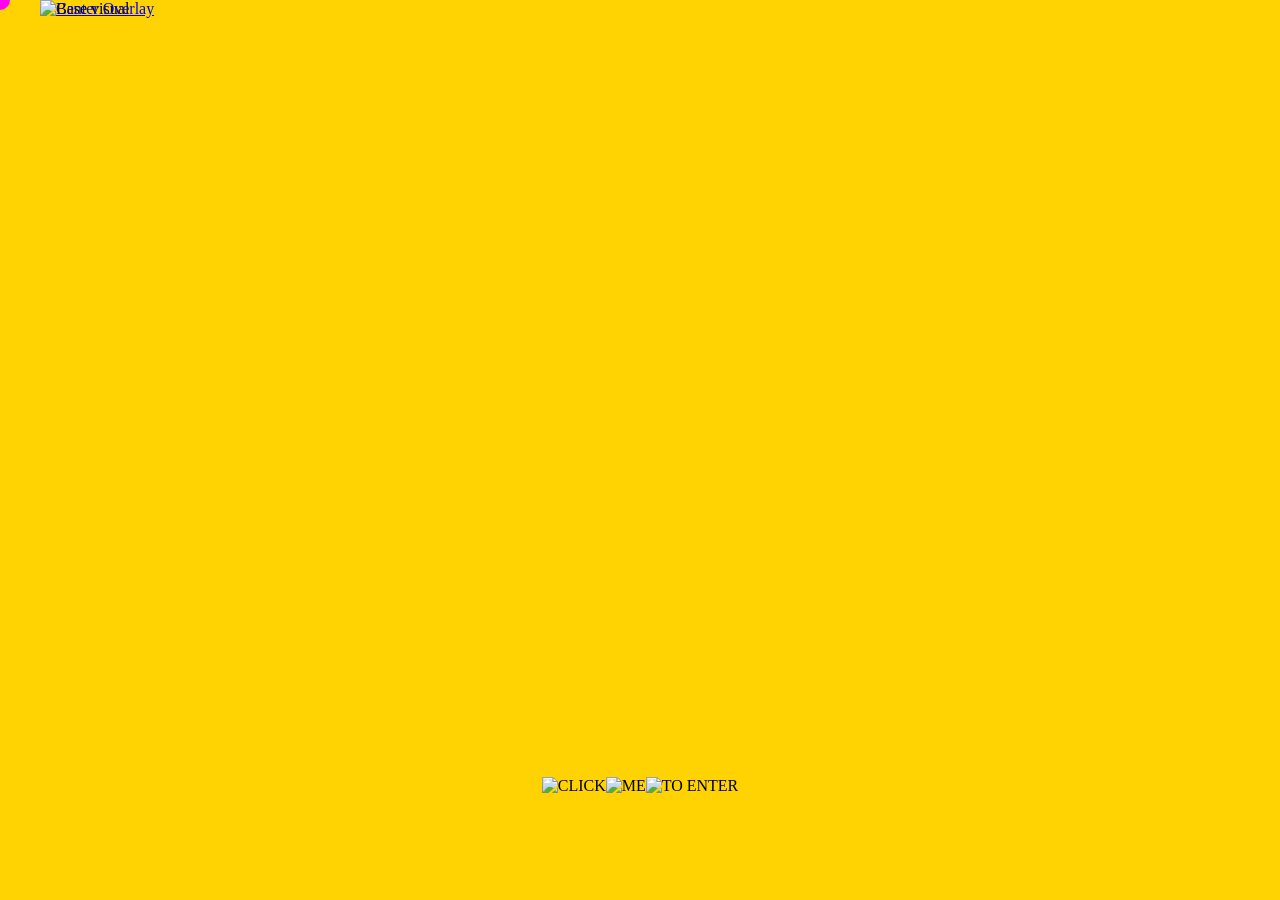
==== commit ef402abf: "Update index.html" ====
--- a/index.html
+++ b/index.html
@@ -174,7 +174,9 @@
     <img src="Bottom.png" id="img-bot" class="layer unclipped-overlay" alt="Bot Overlay">
     <img src="Bottom_Left.png" id="img-bl" class="layer unclipped-overlay" alt="BL Overlay">
     <img src="Top_Left.png" id="img-tl" class="layer unclipped-overlay" alt="TL Overlay">
-    <img src="Base_WithSmile.png" id="img-center" class="layer unclipped-overlay" alt="Center Overlay">
+    <a href="home.html" style="position: relative; z-index: 9999;">
+   <img src="Base_WithSmile.png" alt="Center Overlay">
+</a>
 
     <!-- INVISIBLE INTERACTION HITBOXES -->
     <!-- Expanded by 4% to ensure zones like Top_Right are consistently caught by the cursor -->
@@ -186,7 +188,7 @@
     <div class="hitbox" id="hit-tl"  style="top: 21%; left: 25%; width: 20%; height: 22%;"></div>
 
     <!-- CENTER CLICKBOX ROUTING -->
-    <a href="index.html" class="hitbox" id="center-trigger" style="top: 35%; left: 40%; width: 20%; height: 22%;"></a>
+    <a href="home.html" class="hitbox" id="center-trigger" style="top: 35%; left: 40%; width: 20%; height: 22%;"></a>
   </div>
 
   <script>
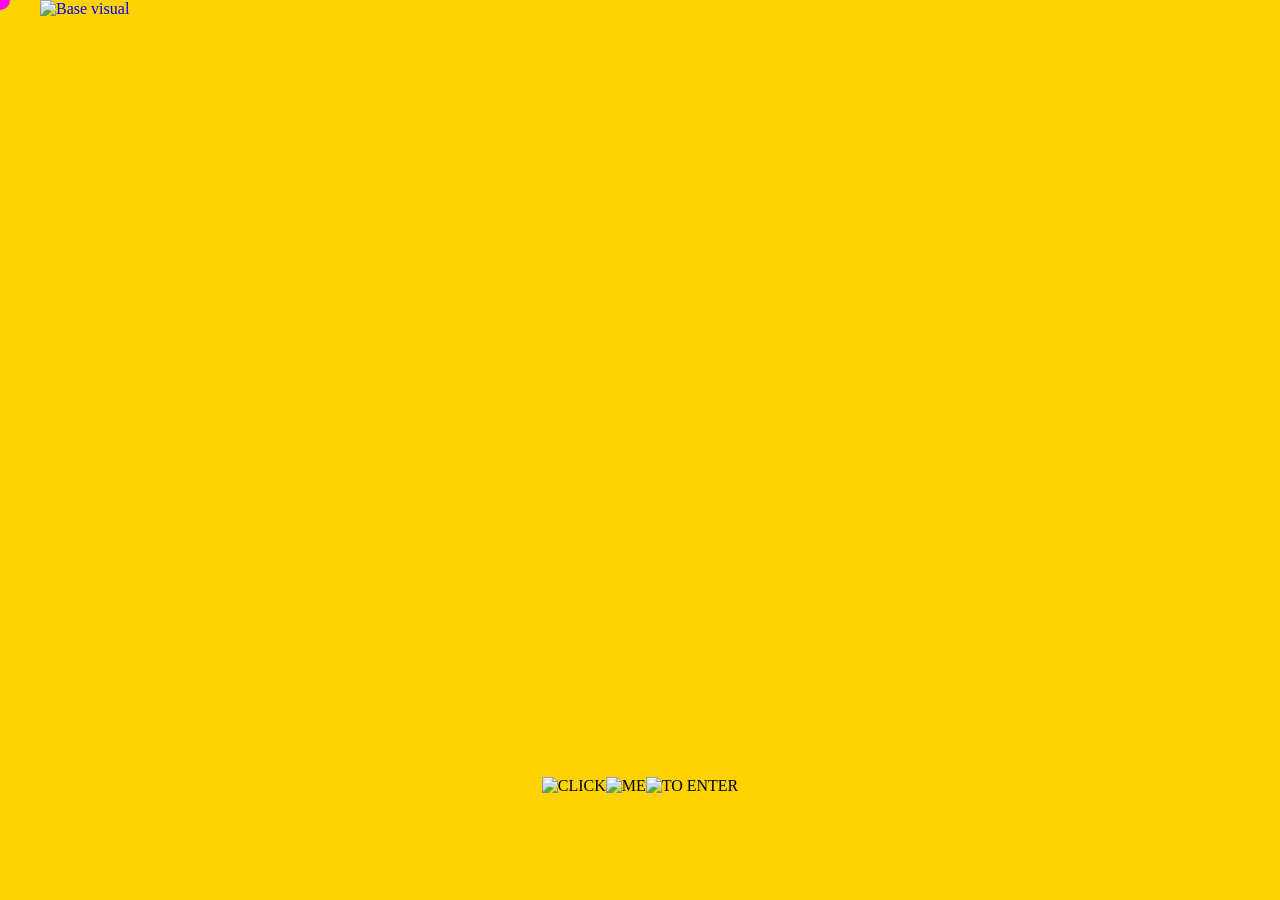
==== commit 4f772a73: "Update index.html" ====
--- a/index.html
+++ b/index.html
@@ -164,7 +164,8 @@
 
   <div class="aspect-container">
     <!-- BASE LAYER: Neutral blue faces maintained permanently in the DOM -->
-    <img src="Base_WithBlue.png" class="layer base-image" id="primary-base-img" alt="Base visual">
+    <a href="home.html">
+      <img src="Base_WithBlue.png" class="layer base-image" id="primary-base-img" alt="Base visual">
 
     <!-- FAST PRE-LOADED OVERLAYS: Totally unclipped images driven purely by opacity toggles -->
     <!-- This forcefully caches the large images in RAM to completely eradicate the mouse decode lag -->
@@ -174,10 +175,8 @@
     <img src="Bottom.png" id="img-bot" class="layer unclipped-overlay" alt="Bot Overlay">
     <img src="Bottom_Left.png" id="img-bl" class="layer unclipped-overlay" alt="BL Overlay">
     <img src="Top_Left.png" id="img-tl" class="layer unclipped-overlay" alt="TL Overlay">
-    <a href="home.html" style="position: relative; z-index: 9999;">
-   <img src="Base_WithSmile.png" alt="Center Overlay">
+   <img src="Base_WithSmile.png" id="img-center" class="layer unclipped-overlay" alt="Center Overlay">
 </a>
-
     <!-- INVISIBLE INTERACTION HITBOXES -->
     <!-- Expanded by 4% to ensure zones like Top_Right are consistently caught by the cursor -->
     <div class="hitbox" id="hit-top" style="top: 6%; left: 40%; width: 20%; height: 22%;"></div>
@@ -270,7 +269,7 @@
     centerTrigger.addEventListener('click', (e) => {
       e.preventDefault(); 
       document.getElementById('img-center').style.opacity = '1'; 
-      setTimeout(() => { window.location.href = 'index.html'; }, 50);
+      setTimeout(() => { window.location.href = 'home.html'; }, 50);
     });
 
     /* -------------------------------------------
